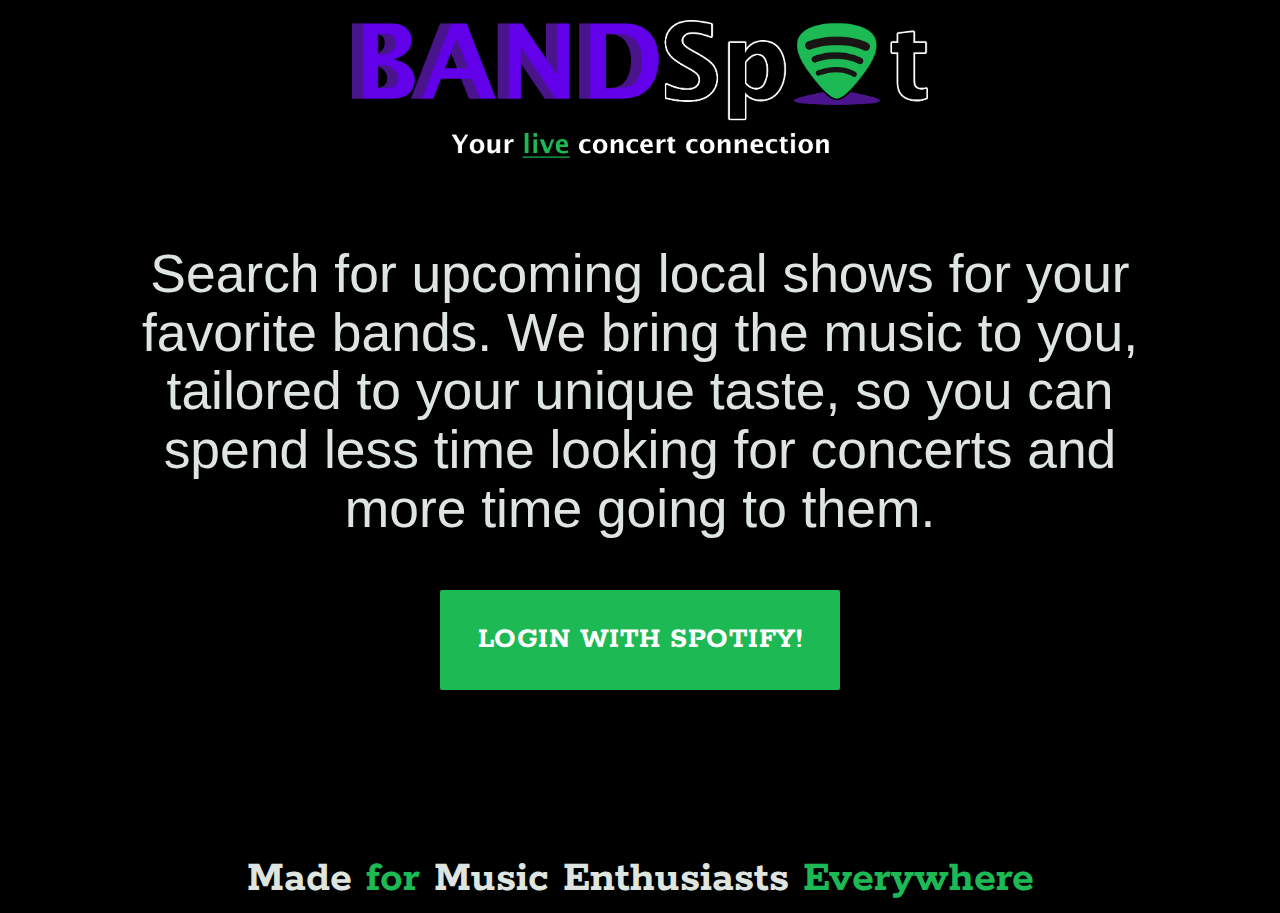
==== index.html @ 896baca1 "revised some redundant code" ====
<!DOCTYPE html>
<html lang="en">
  <head>
    <meta charset="UTF-8" />
    <meta http-equiv="X-UA-Compatible" content="IE=edge" />
    <meta name="viewport" content="width=device-width, initial-scale=1.0" />
    <link
      rel="stylesheet"
      href="https://cdnjs.cloudflare.com/ajax/libs/materialize/1.0.0/css/materialize.min.css"
    />
    <link
      href="https://fonts.googleapis.com/icon?family=Material+Icons"
      rel="stylesheet"
    />
    <link rel="stylesheet" href="./assets/css/styles.css" />
    <!-- Gets rid of icon error in console -->
    <link rel="shortcut icon" href="#" />
    <title>Bandspot || Find Local Live Shows!</title>
  </head>

  <body class="lighten-5">
    <div class="container">
      <div class="logo center-align">
        <img src="./assets/img/logo-light.png" alt="Bandspot Logo" />
      </div>

      <div class="hero-img" hidden>
        <img src="" alt="" />
      </div>

      <div id="login" class="row">
        <div class="col s12 center-align">
          <h2 class="intro-content">
            Search for upcoming local shows for your favorite bands. We bring
            the music to you, tailored to your unique taste, so you can spend
            less time looking for concerts and more time going to them.
          </h2>
        </div>

        <div class="col s12 center-align">
          <button
            class="waves-effect waves-light btn-large"
            id="spotify"
            type="submit"
          >
            Login with Spotify!
          </button>
        </div>
      </div>

      <div id="options" class="row options hidden">
        <div class="col s4 artist-column option hidden">
          <label class="label" for="artists" id="artist-label">Artists</label>
          <select name="artists" class="artists-select" id="artists-select">
            <option value="All">All</option>
          </select>
        </div>

        <div class="col s4 months-column option hidden">
          <label class="label" for="months">Months</label>
          <select name="months" class="months-select" id="months-select">
            <option value="All">All</option>
            <option value="01">January</option>
            <option value="02">February</option>
            <option value="03">March</option>
            <option value="04">April</option>
            <option value="05">May</option>
            <option value="06">June</option>
            <option value="07">July</option>
            <option value="08">August</option>
            <option value="09">September</option>
            <option value="10">October</option>
            <option value="11">November</option>
            <option value="12">December</option>
          </select>
        </div>

        <div class="col s4 regions-column option hidden">
          <label class="label" for="region" id="region-label">Regions</label>
          <select name="region" class="regions-select" id="region-select">
            <option value="All">All</option>
          </select>
        </div>
      </div>

      <div id="card-container" class="row hidden"></div>

      <!-- Modal Trigger -->
      <a
        class="waves-effect waves-light btn modal-trigger hidden"
        href="#modal1"
        >Modal</a>

      <!-- Modal Structure -->
      <div id="modal1" class="modal entire-modal">
        <!-- Select this element to add error message display with js -->
        <div class="modal-content"></div>

        <div class="modal-footer">
          <a
            href="#!"
            class="modal-close waves-effect waves-green btn-flat modal-close"
            >Close</a
          >
        </div>
      </div>
      
      <footer class="darken-5">
        <p class="center-align footer-text">
          <span class="footer-span">Made</span> for
          <span class="footer-span">Music Enthusiasts</span>
          <span class="everywhere">Everywhere</span>
        </p>
      </footer>
    </div>

    <script src="https://cdnjs.cloudflare.com/ajax/libs/materialize/1.0.0/js/materialize.min.js"></script>
    <script src="./assets/js/script.js"></script>
    <script src="./assets/js/location.js"></script>
    <script src="./assets/js/spotify.js"></script>
    <script src="./assets/js/bit-api.js"></script>
  </body>
</html>
---- assets/css/styles.css ----
@import url('https://fonts.googleapis.com/css2?family=Rokkitt:wght@200&display=swap');
/* Fade in animation */

@keyframes fadeIn {
  from {
    opacity: 0;
  }
  to {
    opacity: 1;
  }
}

/* Color and font variables overriding Materialize */
:root {
  --off-white: rgb(222, 228, 223);
  --spotify-green: hsl(141, 73%, 42%);
  --light-purple: hsl(300, 46%, 75%);
  --error: hsl(0, 81%, 61%);
}

body {
  background-color: black;
  position: relative;
  min-height: 95vh;
}

.container {
  max-width: 90%;
  width: 90%;
  min-height: 90vh;
}

.logo img {
  width: 50%;
  padding-top: 20px;
}

#login {
  margin-top: 1rem;
}

/* *SPOTIFY BUTTON (overriding Materialize) */
.btn-large {
  height: 100px;
  width: 400px;
  font-size: 1.5rem;
  margin-bottom: 1rem;
  font-family: 'Rokkitt', serif;
}

#spotify {
  background-color: var(--spotify-green);
  font-size: 2rem;
  font-weight: bold;
}

/* *LANDING PAGE TEXT */
.intro-content {
  color: var(--off-white);
  padding: 2rem;
}

/* *DROP-DOWN STYLING */
#months-select,
#artists-select,
#region-select {
  display: flex;
  flex-wrap: wrap;
}

#options {
  padding: 1rem;
  display: flex;
  justify-content: space-between;
  flex-wrap: wrap;
  margin-top: 2rem;
}

.option {
  display: flex;
  justify-content: space-evenly;
  flex-wrap: wrap;
  width: 28%;
  font-family: 'Rokkitt', serif;
}

.option .label {
  display: flex;
  justify-content: center;
  width: 100%;
  font-size: 2rem;
  padding: 1rem 6rem;
  background: var(--spotify-green); 
  color: var(--off-white);
  font-family: 'Rokkitt', serif;
  font-weight: bold;
  border-radius: 25px;
}

.artists-select,
.months-select,
.regions-select {
  margin-top: 3rem;
  height: 4rem;
  color: var(--off-white);
  background:  black;
  border-radius: 5px;
  padding: 1rem;
  font-size: 1.5rem;
  margin-bottom: 2rem;
}

/* *CARD STYLING */

#card-container{
  padding: 15px;
}

.card {
  color: black;
  border: 2px solid var(--light-green);
  transition: all 0.5s;
  border-radius: 20px;
}

.card .card-image img{
  border-top-left-radius: 20px;
  border-top-right-radius: 20px;
}

.ticket-link {
  transition: 0.2s;
  background: var(--black);
  border: 4px solid var(--off-white);
  color: white;
  font-family: 'Rokkitt', serif;
  padding: 15px;
  background: black;
  border-radius: 3px;
  font-size: 2rem;
  display: none;
}

/* HIDING CARD ELEMENTS AND SHOWING TICKET LINK */
.card:hover {
  transition: 0.5s;
  filter: brightness(70%);
}

.card:hover .ticket-link {
  display: block;
  -webkit-animation: fadeIn 1s;
  animation: fadeIn 1s;
}

.card:hover .ticket-link {
  transition: ease-in 0.5s;
  filter: opacity(2);
  display: inline;
}

footer {
  position: absolute;
  bottom: 0;
  width: 90%;
  height: 60px;
  padding-top: 50px;
}

.footer-text {
  font-family: 'Rokkitt', serif;
  font-size: 3rem;
  font-weight: bold;
  color: var(--spotify-green);
  margin: 0px;
}

.footer-span {
  color: var(--off-white);
}

.everywhere {
  color: var(--spotify-green);
}

/* *MODAL STYLING */

.entire-modal {
  opacity: 0.7;
}

.modal-close {
  font-size: 1.3rem;
  background: var(--light-green);
  margin-right: 2rem;
}

.modal-texts {
  color: var(--error);
}

/* *HIDDEN UTILITY CLASS */
.hidden {
  display: none;
}
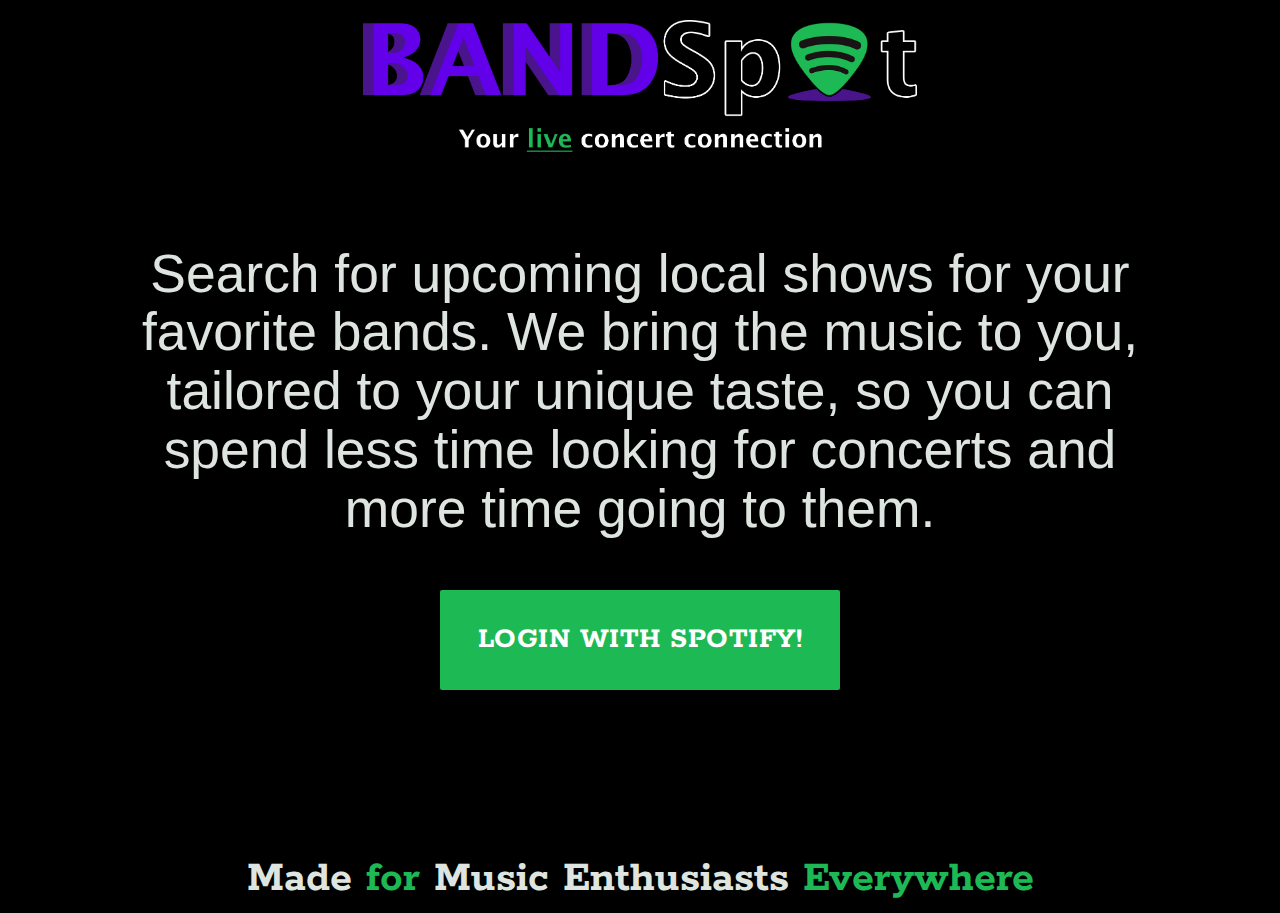
==== commit 038e849d: "more css framework stuff" ====
--- a/index.html
+++ b/index.html
@@ -20,8 +20,10 @@
 
   <body class="lighten-5">
     <div class="container">
-      <div class="logo center-align">
-        <img src="./assets/img/logo-light.png" alt="Bandspot Logo" />
+      <div id="logo" class="row">
+        <div class="col s12 m8 l6 offset-l3">
+          <img class="responsive-img" src="./assets/img/logo-light.png" alt="Bandspot Logo"/>
+        </div>
       </div>
 
       <div class="hero-img" hidden>
@@ -48,15 +50,15 @@
         </div>
       </div>
 
-      <div id="options" class="row options hidden">
-        <div class="col s4 artist-column option hidden">
+      <div id="options" class="row hidden">
+        <div id="artist-column" class="col s12 m4 select-column hidden">
           <label class="label" for="artists" id="artist-label">Artists</label>
           <select name="artists" class="artists-select" id="artists-select">
             <option value="All">All</option>
           </select>
         </div>
 
-        <div class="col s4 months-column option hidden">
+        <div id="month-column" class="col s12 m4 select-column hidden">
           <label class="label" for="months">Months</label>
           <select name="months" class="months-select" id="months-select">
             <option value="All">All</option>
@@ -75,7 +77,7 @@
           </select>
         </div>
 
-        <div class="col s4 regions-column option hidden">
+        <div id="region-column" class="col s12 m4 select-column hidden">
           <label class="label" for="region" id="region-label">Regions</label>
           <select name="region" class="regions-select" id="region-select">
             <option value="All">All</option>
--- a/assets/css/styles.css
+++ b/assets/css/styles.css
@@ -30,8 +30,7 @@
   min-height: 90vh;
 }
 
-.logo img {
-  width: 50%;
+#logo img {
   padding-top: 20px;
 }
 
@@ -68,23 +67,12 @@
   flex-wrap: wrap;
 }
 
-#options {
-  padding: 1rem;
-  display: flex;
-  justify-content: space-between;
-  flex-wrap: wrap;
-  margin-top: 2rem;
+#options{
+  padding: 15px;
+  margin-top: 3rem;
 }
 
-.option {
-  display: flex;
-  justify-content: space-evenly;
-  flex-wrap: wrap;
-  width: 28%;
-  font-family: 'Rokkitt', serif;
-}
-
-.option .label {
+.select-column .label {
   display: flex;
   justify-content: center;
   width: 100%;
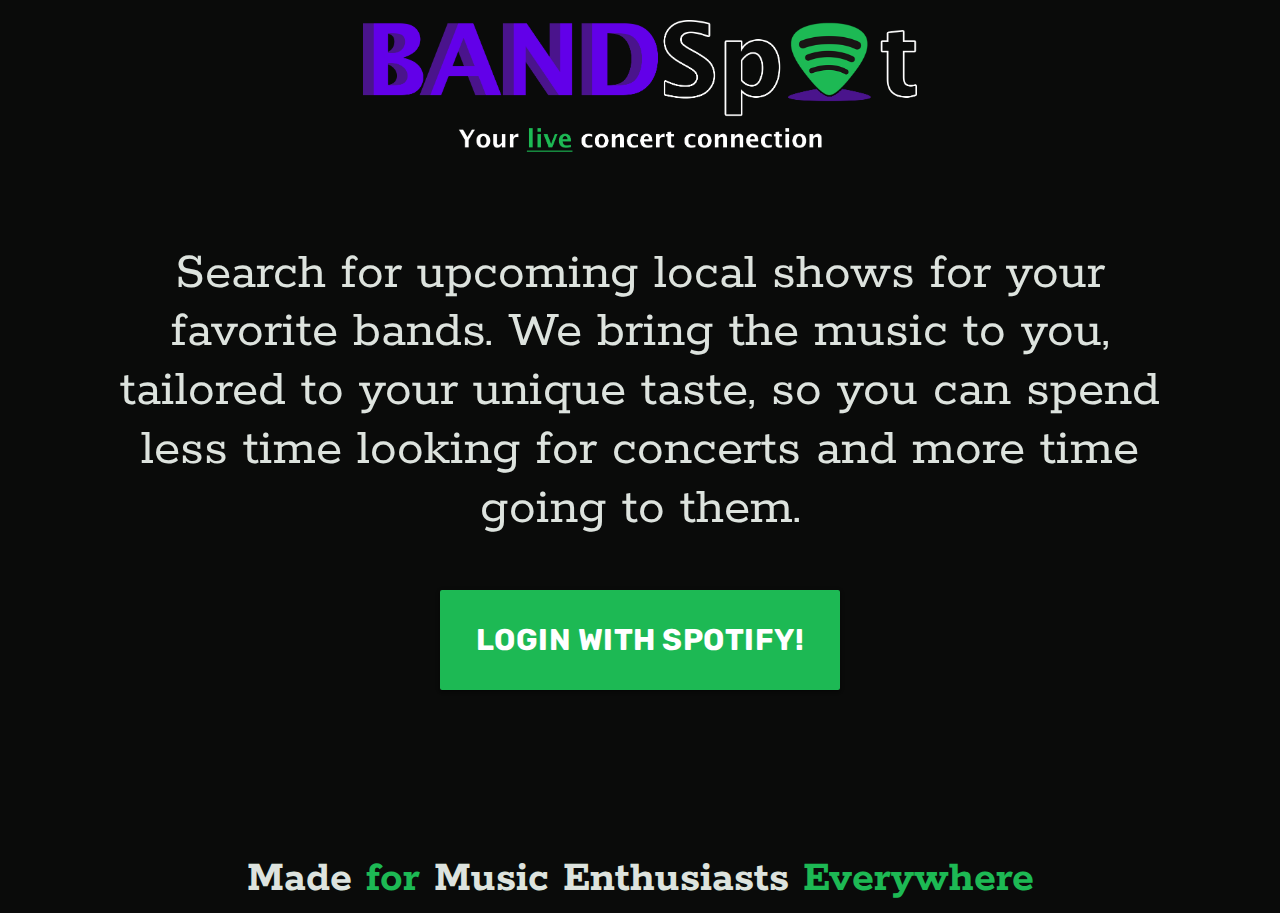
==== commit 62425714: "added color and font variables back, bolded artist name on card, slight font style adjustments" ====
--- a/index.html
+++ b/index.html
@@ -22,7 +22,11 @@
     <div class="container">
       <div id="logo" class="row">
         <div class="col s12 m8 l6 offset-l3">
-          <img class="responsive-img" src="./assets/img/logo-light.png" alt="Bandspot Logo"/>
+          <img
+            class="responsive-img"
+            src="./assets/img/logo-light.png"
+            alt="Bandspot Logo"
+          />
         </div>
       </div>
 
@@ -91,7 +95,8 @@
       <a
         class="waves-effect waves-light btn modal-trigger hidden"
         href="#modal1"
-        >Modal</a>
+        >Modal</a
+      >
 
       <!-- Modal Structure -->
       <div id="modal1" class="modal entire-modal">
@@ -106,7 +111,7 @@
           >
         </div>
       </div>
-      
+
       <footer class="darken-5">
         <p class="center-align footer-text">
           <span class="footer-span">Made</span> for
--- a/assets/css/styles.css
+++ b/assets/css/styles.css
@@ -1,6 +1,7 @@
-@import url('https://fonts.googleapis.com/css2?family=Rokkitt:wght@200&display=swap');
+@import url("https://fonts.googleapis.com/css2?family=Rokkitt:wght@200&display=swap");
+@import url("https://fonts.googleapis.com/css2?family=Rubik:wght@300;400;700&display=swap");
+
 /* Fade in animation */
-
 @keyframes fadeIn {
   from {
     opacity: 0;
@@ -12,14 +13,17 @@
 
 /* Color and font variables overriding Materialize */
 :root {
-  --off-white: rgb(222, 228, 223);
+  --off-white: hsl(130, 10%, 88%);
   --spotify-green: hsl(141, 73%, 42%);
   --light-purple: hsl(300, 46%, 75%);
   --error: hsl(0, 81%, 61%);
+  --black: hsl(120, 5%, 4%);
+  --rubik: "Rubik", Arial, Helvetica, sans-serif;
+  --rokkett: "Rokkitt", "Courier New", Courier, monospace;
 }
 
 body {
-  background-color: black;
+  background-color: var(--black);
   position: relative;
   min-height: 95vh;
 }
@@ -44,7 +48,7 @@
   width: 400px;
   font-size: 1.5rem;
   margin-bottom: 1rem;
-  font-family: 'Rokkitt', serif;
+  font-family: var(--rubik);
 }
 
 #spotify {
@@ -57,6 +61,7 @@
 .intro-content {
   color: var(--off-white);
   padding: 2rem;
+  font-family: var(--rokkett);
 }
 
 /* *DROP-DOWN STYLING */
@@ -67,7 +72,7 @@
   flex-wrap: wrap;
 }
 
-#options{
+#options {
   padding: 15px;
   margin-top: 3rem;
 }
@@ -78,9 +83,9 @@
   width: 100%;
   font-size: 2rem;
   padding: 1rem 6rem;
-  background: var(--spotify-green); 
-  color: var(--off-white);
-  font-family: 'Rokkitt', serif;
+  background: var(--spotify-green);
+  color: var(--off-white);
+  font-family: var(--rubik);
   font-weight: bold;
   border-radius: 25px;
 }
@@ -91,7 +96,7 @@
   margin-top: 3rem;
   height: 4rem;
   color: var(--off-white);
-  background:  black;
+  background: var(--black);
   border-radius: 5px;
   padding: 1rem;
   font-size: 1.5rem;
@@ -100,30 +105,35 @@
 
 /* *CARD STYLING */
 
-#card-container{
+#card-container {
   padding: 15px;
 }
 
 .card {
-  color: black;
-  border: 2px solid var(--light-green);
+  color: var(--black);
+  font-family: var(--rubik);
   transition: all 0.5s;
   border-radius: 20px;
 }
 
-.card .card-image img{
+.card .card-image img {
   border-top-left-radius: 20px;
   border-top-right-radius: 20px;
+}
+
+/* Artist name on card */
+.card p:first-of-type {
+  font-weight: bold;
 }
 
 .ticket-link {
   transition: 0.2s;
   background: var(--black);
   border: 4px solid var(--off-white);
-  color: white;
-  font-family: 'Rokkitt', serif;
+  color: var(--off-white);
+  font-family: var(--rokkett);
   padding: 15px;
-  background: black;
+  background: var(--black);
   border-radius: 3px;
   font-size: 2rem;
   display: none;
@@ -136,12 +146,8 @@
 }
 
 .card:hover .ticket-link {
-  display: block;
   -webkit-animation: fadeIn 1s;
   animation: fadeIn 1s;
-}
-
-.card:hover .ticket-link {
   transition: ease-in 0.5s;
   filter: opacity(2);
   display: inline;
@@ -156,7 +162,7 @@
 }
 
 .footer-text {
-  font-family: 'Rokkitt', serif;
+  font-family: var(--rokkett);
   font-size: 3rem;
   font-weight: bold;
   color: var(--spotify-green);
@@ -179,7 +185,8 @@
 
 .modal-close {
   font-size: 1.3rem;
-  background: var(--light-green);
+  background: var(--spotify-green);
+  color: var(--off-white);
   margin-right: 2rem;
 }
 
@@ -190,4 +197,4 @@
 /* *HIDDEN UTILITY CLASS */
 .hidden {
   display: none;
-}+}
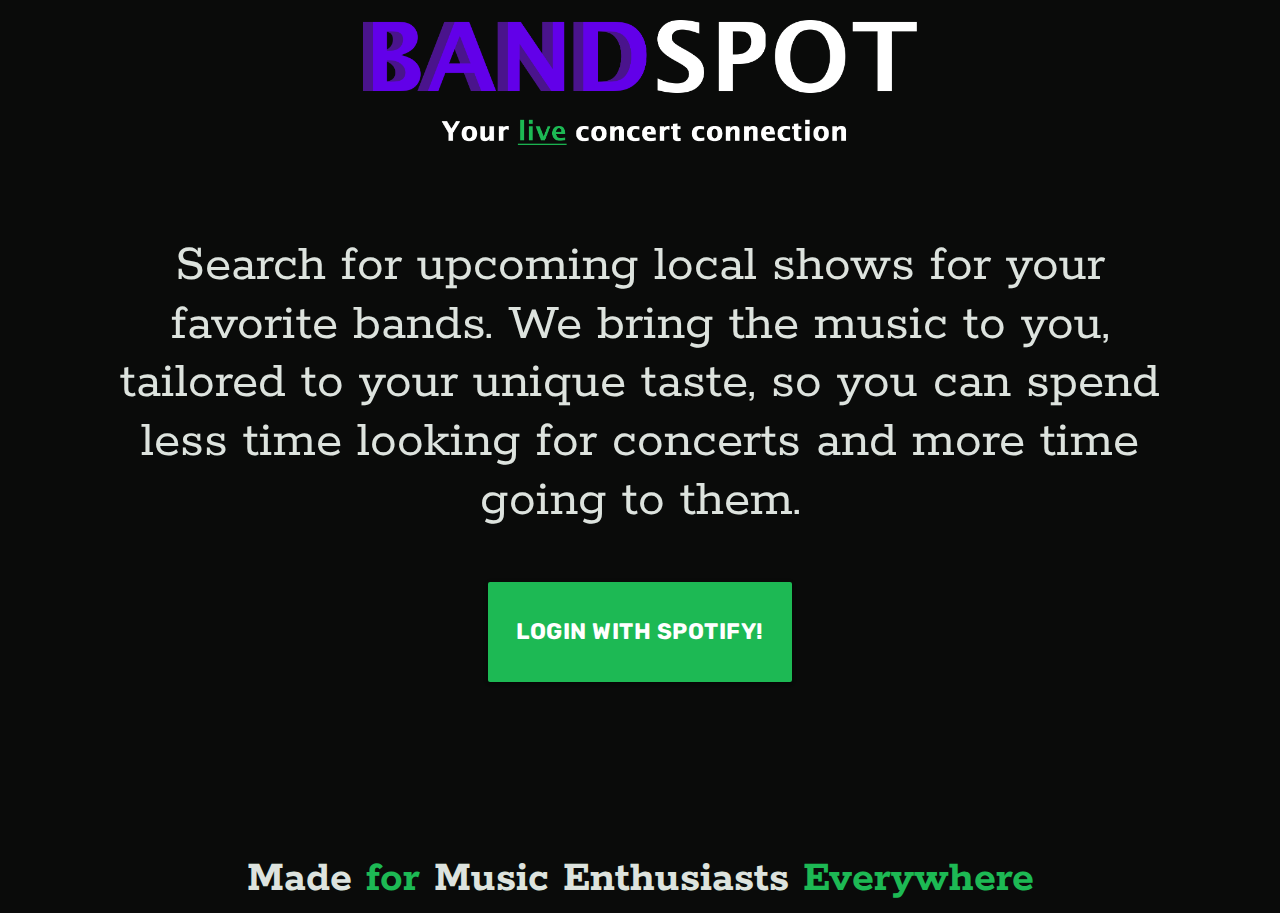
==== commit 56ddb59e: "sizing spotify button for mobile" ====
--- a/index.html
+++ b/index.html
@@ -21,7 +21,7 @@
   <body class="lighten-5">
     <div class="container">
       <div id="logo" class="row">
-        <div class="col s12 m8 l6 offset-l3">
+        <div class="col s12 m8 offset-m2 l6 offset-l3">
           <img
             class="responsive-img"
             src="./assets/img/logo-light.png"
--- a/assets/css/styles.css
+++ b/assets/css/styles.css
@@ -45,16 +45,12 @@
 /* *SPOTIFY BUTTON (overriding Materialize) */
 .btn-large {
   height: 100px;
-  width: 400px;
   font-size: 1.5rem;
+  font-weight: bold;
+  font-family: var(--rubik);
   margin-bottom: 1rem;
   font-family: var(--rubik);
-}
-
-#spotify {
   background-color: var(--spotify-green);
-  font-size: 2rem;
-  font-weight: bold;
 }
 
 /* *LANDING PAGE TEXT */
@@ -137,6 +133,13 @@
   border-radius: 3px;
   font-size: 2rem;
   display: none;
+  text-align: center;
+  margin-top: 1rem;
+}
+
+.card-content {
+  display: flex;
+  flex-direction: column;
 }
 
 /* HIDING CARD ELEMENTS AND SHOWING TICKET LINK */
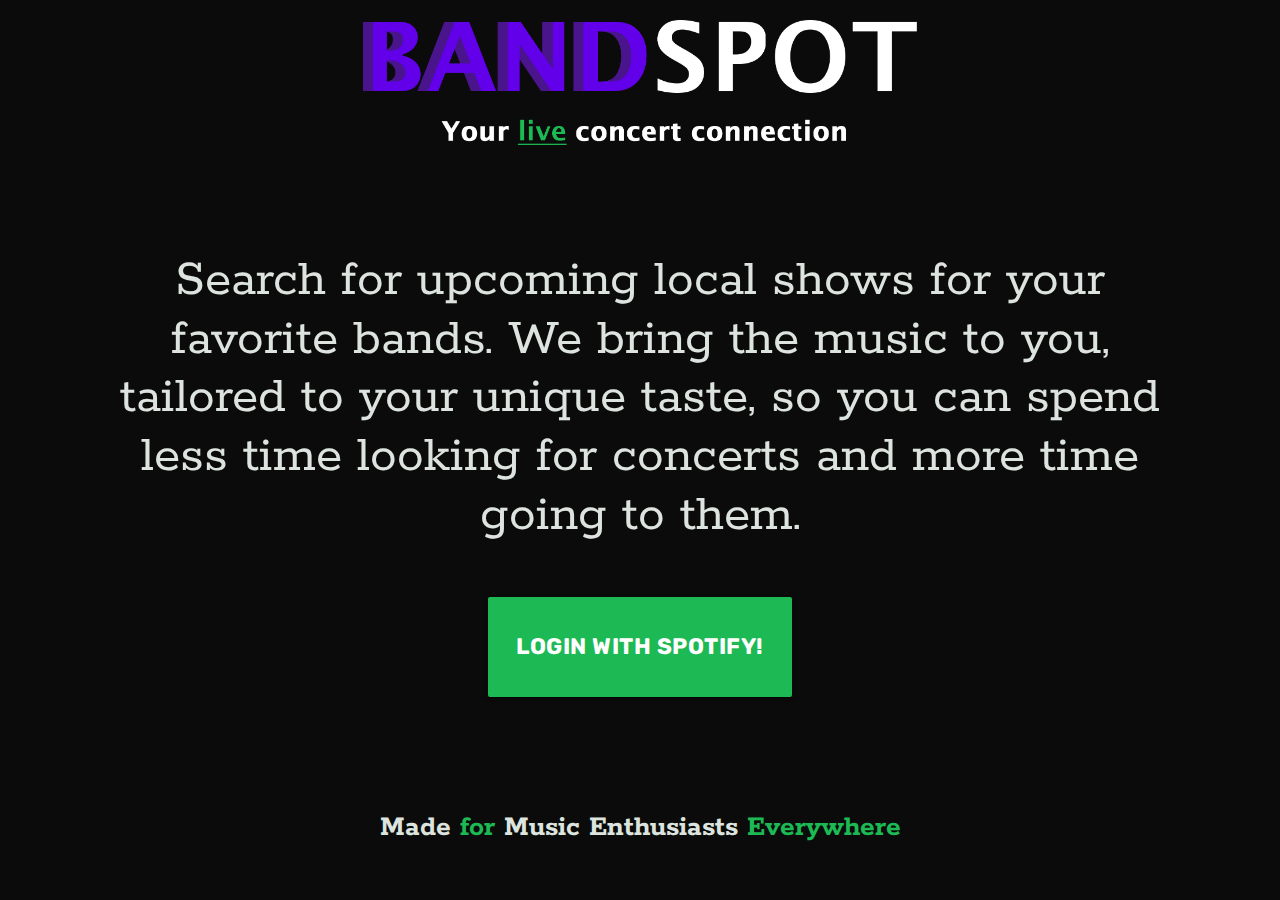
==== commit 905525ee: "semantic HTML5 (header, main, footer)" ====
--- a/index.html
+++ b/index.html
@@ -19,105 +19,96 @@
   </head>
 
   <body class="lighten-5">
-    <div class="container">
-      <div id="logo" class="row">
-        <div class="col s12 m8 offset-m2 l6 offset-l3">
-          <img
-            class="responsive-img"
-            src="./assets/img/logo-light.png"
-            alt="Bandspot Logo"
-          />
+      <header>
+        <div class="container">
+          <div id="logo" class="row">
+            <div class="col s12 m8 offset-m2 l6 offset-l3">
+              <img class="responsive-img" src="./assets/img/logo-light.png" alt="Bandspot Logo"/>
+            </div>
+          </div>
         </div>
-      </div>
+      </header>
 
-      <div class="hero-img" hidden>
-        <img src="" alt="" />
-      </div>
+      <main>
+        <div class="container">
+          <div id="login" class="row">
+            <div class="col s12 center-align">
+              <h2 class="intro-content">
+                Search for upcoming local shows for your favorite bands. We bring
+                the music to you, tailored to your unique taste, so you can spend
+                less time looking for concerts and more time going to them.
+              </h2>
+            </div>
 
-      <div id="login" class="row">
-        <div class="col s12 center-align">
-          <h2 class="intro-content">
-            Search for upcoming local shows for your favorite bands. We bring
-            the music to you, tailored to your unique taste, so you can spend
-            less time looking for concerts and more time going to them.
-          </h2>
+            <div class="col s12 center-align">
+              <button class="waves-effect waves-light btn-large" id="spotify" type="submit">Login with Spotify!</button>
+            </div>
+          </div>
+    
+          <div id="options" class="row hidden">
+            <div id="artist-column" class="col s12 m4 select-column hidden">
+              <label class="label" for="artists" id="artist-label">Artists</label>
+              <select name="artists" class="artists-select" id="artists-select">
+                <option value="All">All</option>
+              </select>
+            </div>
+    
+            <div id="month-column" class="col s12 m4 select-column hidden">
+              <label class="label" for="months">Months</label>
+              <select name="months" class="months-select" id="months-select">
+                <option value="All">All</option>
+                <option value="01">January</option>
+                <option value="02">February</option>
+                <option value="03">March</option>
+                <option value="04">April</option>
+                <option value="05">May</option>
+                <option value="06">June</option>
+                <option value="07">July</option>
+                <option value="08">August</option>
+                <option value="09">September</option>
+                <option value="10">October</option>
+                <option value="11">November</option>
+                <option value="12">December</option>
+              </select>
+            </div>
+    
+            <div id="region-column" class="col s12 m4 select-column hidden">
+              <label class="label" for="region" id="region-label">Regions</label>
+              <select name="region" class="regions-select" id="region-select">
+                <option value="All">All</option>
+              </select>
+            </div>
+          </div>
+    
+          <div id="card-container" class="row hidden"></div>
+    
+          <!-- Modal Trigger -->
+          <a class="waves-effect waves-light btn modal-trigger hidden" href="#modal1">Modal</a>
+    
+          <!-- Modal Structure -->
+          <div id="modal1" class="modal entire-modal">
+            <!-- Select this element to add error message display with js -->
+            <div class="modal-content"></div>
+    
+            <div class="modal-footer">
+              <a href="#!" class="modal-close waves-effect waves-green btn-flat modal-close">Close</a>
+            </div>
+          </div>
         </div>
+      </main>
 
-        <div class="col s12 center-align">
-          <button
-            class="waves-effect waves-light btn-large"
-            id="spotify"
-            type="submit"
-          >
-            Login with Spotify!
-          </button>
+      <footer class="page-footer darken-5">
+        <div class="container">
+            <div class="row center-align">
+                <div class="col s12">
+                    <p class="footer-text">
+                        <span class="footer-span">Made</span> for
+                        <span class="footer-span">Music Enthusiasts</span>
+                        <span class="everywhere">Everywhere</span>
+                    </p>
+                </div>
+            </div>
         </div>
-      </div>
-
-      <div id="options" class="row hidden">
-        <div id="artist-column" class="col s12 m4 select-column hidden">
-          <label class="label" for="artists" id="artist-label">Artists</label>
-          <select name="artists" class="artists-select" id="artists-select">
-            <option value="All">All</option>
-          </select>
-        </div>
-
-        <div id="month-column" class="col s12 m4 select-column hidden">
-          <label class="label" for="months">Months</label>
-          <select name="months" class="months-select" id="months-select">
-            <option value="All">All</option>
-            <option value="01">January</option>
-            <option value="02">February</option>
-            <option value="03">March</option>
-            <option value="04">April</option>
-            <option value="05">May</option>
-            <option value="06">June</option>
-            <option value="07">July</option>
-            <option value="08">August</option>
-            <option value="09">September</option>
-            <option value="10">October</option>
-            <option value="11">November</option>
-            <option value="12">December</option>
-          </select>
-        </div>
-
-        <div id="region-column" class="col s12 m4 select-column hidden">
-          <label class="label" for="region" id="region-label">Regions</label>
-          <select name="region" class="regions-select" id="region-select">
-            <option value="All">All</option>
-          </select>
-        </div>
-      </div>
-
-      <div id="card-container" class="row hidden"></div>
-
-      <!-- Modal Trigger -->
-      <a
-        class="waves-effect waves-light btn modal-trigger hidden"
-        href="#modal1"
-        >Modal</a
-      >
-
-      <!-- Modal Structure -->
-      <div id="modal1" class="modal entire-modal">
-        <!-- Select this element to add error message display with js -->
-        <div class="modal-content"></div>
-
-        <div class="modal-footer">
-          <a
-            href="#!"
-            class="modal-close waves-effect waves-green btn-flat modal-close"
-            >Close</a
-          >
-        </div>
-      </div>
-
-      <footer class="darken-5">
-        <p class="center-align footer-text">
-          <span class="footer-span">Made</span> for
-          <span class="footer-span">Music Enthusiasts</span>
-          <span class="everywhere">Everywhere</span>
-        </p>
       </footer>
     </div>
 
@@ -127,4 +118,4 @@
     <script src="./assets/js/spotify.js"></script>
     <script src="./assets/js/bit-api.js"></script>
   </body>
-</html>
+</html>--- a/assets/css/styles.css
+++ b/assets/css/styles.css
@@ -24,14 +24,18 @@
 
 body {
   background-color: var(--black);
-  position: relative;
-  min-height: 95vh;
+    display: flex;
+    min-height: 100vh;
+    flex-direction: column;
+}
+
+main {
+  flex: 1 0 auto;
 }
 
 .container {
   max-width: 90%;
   width: 90%;
-  min-height: 90vh;
 }
 
 #logo img {
@@ -156,20 +160,15 @@
   display: inline;
 }
 
-footer {
-  position: absolute;
-  bottom: 0;
-  width: 90%;
-  height: 60px;
-  padding-top: 50px;
+.page-footer{
+  background-color: var(--black);
 }
 
 .footer-text {
   font-family: var(--rokkett);
-  font-size: 3rem;
+  font-size: 2rem;
   font-weight: bold;
   color: var(--spotify-green);
-  margin: 0px;
 }
 
 .footer-span {
@@ -181,7 +180,6 @@
 }
 
 /* *MODAL STYLING */
-
 .entire-modal {
   opacity: 0.7;
 }
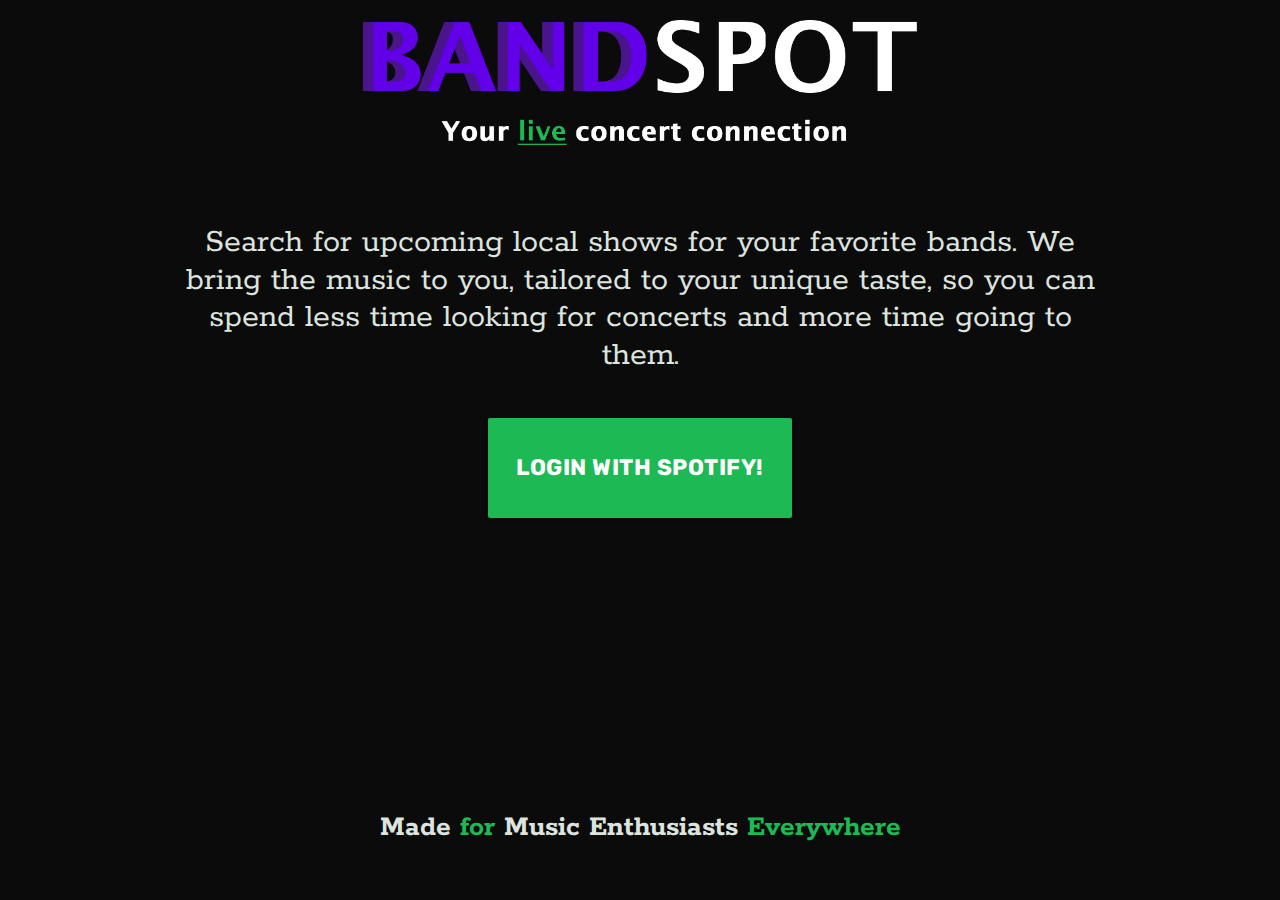
==== commit 6f660f3a: "Merge pull request #28 from trippjoe/develop" ====
--- a/index.html
+++ b/index.html
@@ -32,12 +32,12 @@
       <main>
         <div class="container">
           <div id="login" class="row">
-            <div class="col s12 center-align">
-              <h2 class="intro-content">
+            <div class="col s12 m10 offset-m1 l10 offset-l1 center-align">
+              <h4 class="intro-content">
                 Search for upcoming local shows for your favorite bands. We bring
                 the music to you, tailored to your unique taste, so you can spend
                 less time looking for concerts and more time going to them.
-              </h2>
+              </h4>
             </div>
 
             <div class="col s12 center-align">
--- a/assets/css/styles.css
+++ b/assets/css/styles.css
@@ -42,10 +42,6 @@
   padding-top: 20px;
 }
 
-#login {
-  margin-top: 1rem;
-}
-
 /* *SPOTIFY BUTTON (overriding Materialize) */
 .btn-large {
   height: 100px;
@@ -60,7 +56,7 @@
 /* *LANDING PAGE TEXT */
 .intro-content {
   color: var(--off-white);
-  padding: 2rem;
+  padding: 2rem 0;
   font-family: var(--rokkett);
 }
 
